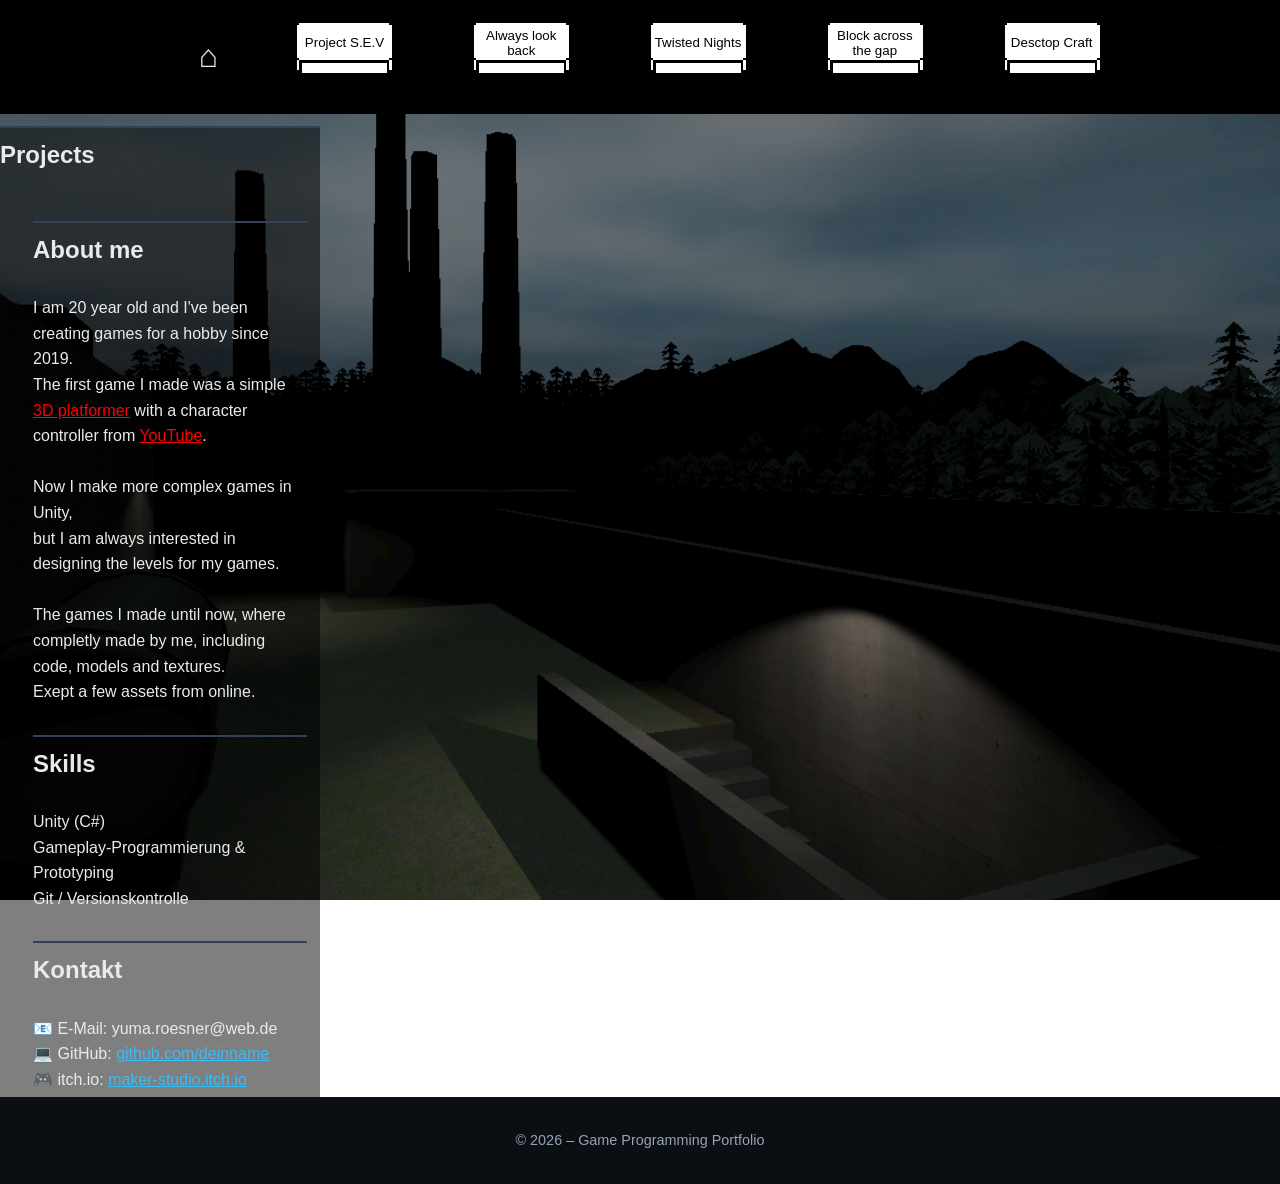
==== index.html @ e2d0407d "Fix typos in game description text" ====
<!DOCTYPE html>
<html lang="de">
	<head>
		<meta charset="UTF-8">
		<meta name="viewport" content="width=device-width, initial-scale=1.0">
		<title>Game Programming Portfolio – Yuma</title>
		
		<meta property="og:title" content="Yuma Roesner - Portfolio">
		<meta property="og:description" content="Home">
		<meta property="og:image" content="https://yuma-r.github.io/Home/Images/Yuma.png">
		<meta property="og:url" content="https://yuma-r.github.io/Home/index.html">
		<meta property="og:type" content="website">
		
		<link rel="stylesheet" href="Css/style.css">
		
		<style>
		html { 
			background: url(Images/bg_03.png) no-repeat center center fixed; 
			-webkit-background-size: cover;
			-moz-background-size: cover;
			-o-background-size: cover;
			background-size: cover;
			}
		</style>
	</head>
	
	<body style="background-color:transparent;">
		
		<div class="Nav">
			<a class="NavContent">
				<h1>⌂</h1>
			</a>
			<a href="games/PSEV.html" class="NavContent">
				<button>
					<span>Project S.E.V</span>
				</button>
			</a>
			<a href="games/alb.html" class="NavContent">
				<button>
					<span>Always look back</span>
				</button>
			</a>
			<a href="games/TN.html" class="NavContent">
				<button>
					<span>Twisted Nights</span>
				</button>
			</a>
			<a href="games/batg.html" class="NavContent">
				<button>
					<span>Block across the gap</span>
				</button>
			</a>
			<a href="games/DC.html" class="NavContent">
				<button>
					<span>Desctop Craft</span>
				</button>
			</a>
		</div>
	
		<br/>
		<div style="margin-top: 100px; max-width: 25%; background-color: rgba(0, 0, 0, 0.5);">
			<h2>Projects</h2>
		
			<div class="projects">
		
				<table>
					<tbody>
						<tr>
							<td>
								<h2>About me</h2>
							</td>
						<tr/>
						<tr>
							<td>
								I am 20 year old and I've been creating games for a hobby since 2019.<br/>
								The first game I made was a simple <a href="https://mistermaker-71.itch.io/matrix-jump" target="#">3D platformer</a> with a character controller from <a href="https://www.youtube.com/watch?v=XAC8U9-dTZU" target="#" >YouTube</a>.<br/>
								<br/>
								Now I make more complex games in Unity,<br/>
								but I am always interested in designing the levels for my games.<br/>
								<br/>
								The games I made until now, where completly made by me, including code, models and textures.<br/>
								Exept a few assets from online.<br/>
							</td>
						<tr/>
						<tr>
							<td>
								<h2>Skills</h2>
							</td>
						<tr/>
						<tr>
							<td>
								Unity (C#)<br/>
								Gameplay-Programmierung & Prototyping<br/>
								Git / Versionskontrolle
							</td>
						<tr/>
						
						<tr>
							<td>
								<h2>Kontakt</h2>
							</td>
						<tr/>
						<tr>
							<td>
								📧 E-Mail: yuma.roesner@web.de<br/>
								💻 GitHub: <a href="#" style="color:#38bdf8;">github.com/deinname</a><br/>
								🎮 itch.io: <a href="https://maker-studio.itch.io/" style="color:#38bdf8;">maker-studio.itch.io</a>
							</td>
						<tr/>
					</tbody>
				</table>
		
			</div>
		</div>
		
		<footer>
			© 2026 – Game Programming Portfolio
		</footer>
		
	</body>
</html>
---- Css/style.css ----
body {
	margin: 0;
	font-family: Arial, Helvetica, sans-serif;
	background-color: #0f1115;
	color: #eaeaea;
	line-height: 1.6;
}

header {
	/*text-align: center;*/
	
	padding: 3rem 1.5rem;
	background: linear-gradient(135deg, #1f2933, #111827);
	background-image: url('Images/bg_01.png');
	/*background-attachment: fixed;*/
	background-size: cover;
	background-size: 100% auto;
	background-repeat: no-repeat;
	
	display: grid;
}

header h1 {
	font-size: 2.5rem;
	margin-bottom: 0.5rem;
}

header {
	position: relative;
	background-image: url('Images/bg_01.png');
	background-size: cover;
	background-repeat: no-repeat;
}

/* DAS ist der entscheidende Teil */
.header-content {
	max-width: 1000px;
	margin: 0 auto;
	padding: 3rem 1.5rem;

	display: grid;
	grid-template-columns: 1fr auto;
	gap: 2.5rem;
	align-items: center;
}

.container {
	max-width: 1000px;
	margin: 0 auto;
	padding: 3rem 1.5rem;
}



.header-text h1 {
	margin: 0;
}

.header-text p {
	margin-top: 1rem;
	max-width: 600px;
}

.header-image img {
	width: 200px;
	border-radius: 8px;
}



section {
	max-width: 1000px;
	margin: auto;
	padding: 3rem 1.5rem;
}

h2 {
	border-top: 2px solid #334155;
	padding-top: 0.5rem;
	margin-top: 1.5rem;
}

.projects {
	display: grid;
	grid-template-columns: repeat(auto-fit, minmax(280px, 1fr));
	gap: 1.5rem;
	padding-left: 30px;
	padding-right: 30px;
}

.project {
	background-color: #161b22;
	padding: 1.5rem;
	border-radius: 8px;
}

.project h3 {
	margin-top: 0;
}

.project p {
	font-size: 0.95rem;
	color: #d1d5db;
}

.project a {
	display: inline-block;
	margin-top: 0.8rem;
	color: #38bdf8;
	text-decoration: none;
	max-width: 100px;
}

.project a:hover {
	text-decoration: underline;
}

ul {
	padding-left: 1.2rem;
}

footer {
	text-align: center;
	padding: 2rem;
	background-color: #0b0e13;
	font-size: 0.9rem;
	color: #94a3b8;
}

.row {
	background-size: cover;
	background-repeat: no-repeat;
	background-position: center;
	vertical-align:top
}

button {
	background-image: url(../Images/UI/B1_a.png);
	background-repeat: no-repeat;
	background-position: 50% 50%;
	background-size: 100%;
	height: 65px;
	width: 100px;
	border: none;
	background-color: rgba(0, 0, 0, 0);
	image-rendering: pixelated;
}
button:hover{
	background-image: url(../Images/UI/B1_b.png);
}

button span {
	display: inline-block;
}
button:hover span {
	transform: translateY(5px);
}

			
.Nav {
	position: fixed;
	background-color: black;
	width: 100%;
	padding: 10px;
	display: flex;
	justify-content: center;
	z-index: 4000;
}

.NavContent{
	text-decoration: none;
}
a.NavContent {
	margin-left: 3%;
	margin-right: 3%;
}

button.Info{
	font-size: 40px;
}


a:link {
  color: red;
}

a:visited {
  color: darkred;
}

a:hover {
  color: rgb(200 0 0);
}

a:active {
  color: pink;
}


.zoom-img {
    width: 300px;
    transition: transform 0.3s ease;
    cursor: pointer;
}
.zoom-img:hover {
    transform: scale(1.5);
}
#overlay {
    position: fixed;
    top: 0;
    left: 0;
    width: 100%;
    height: 100%;
    background: rgba(0,0,0,0.8);
    display: none;
    justify-content: center;
    align-items: center;
}
#overlay img {
    max-width: 90%;
    max-height: 90%;
}


.zoom-click {
    width: 300px;
    transition: all 0.3s ease;
    cursor: pointer;
}
.zoom-click.active {
    position: fixed;
    top: 50%;
    left: 50%;
    transform: translate(-50%, -50%) scale(2);
    z-index: 1000;
}
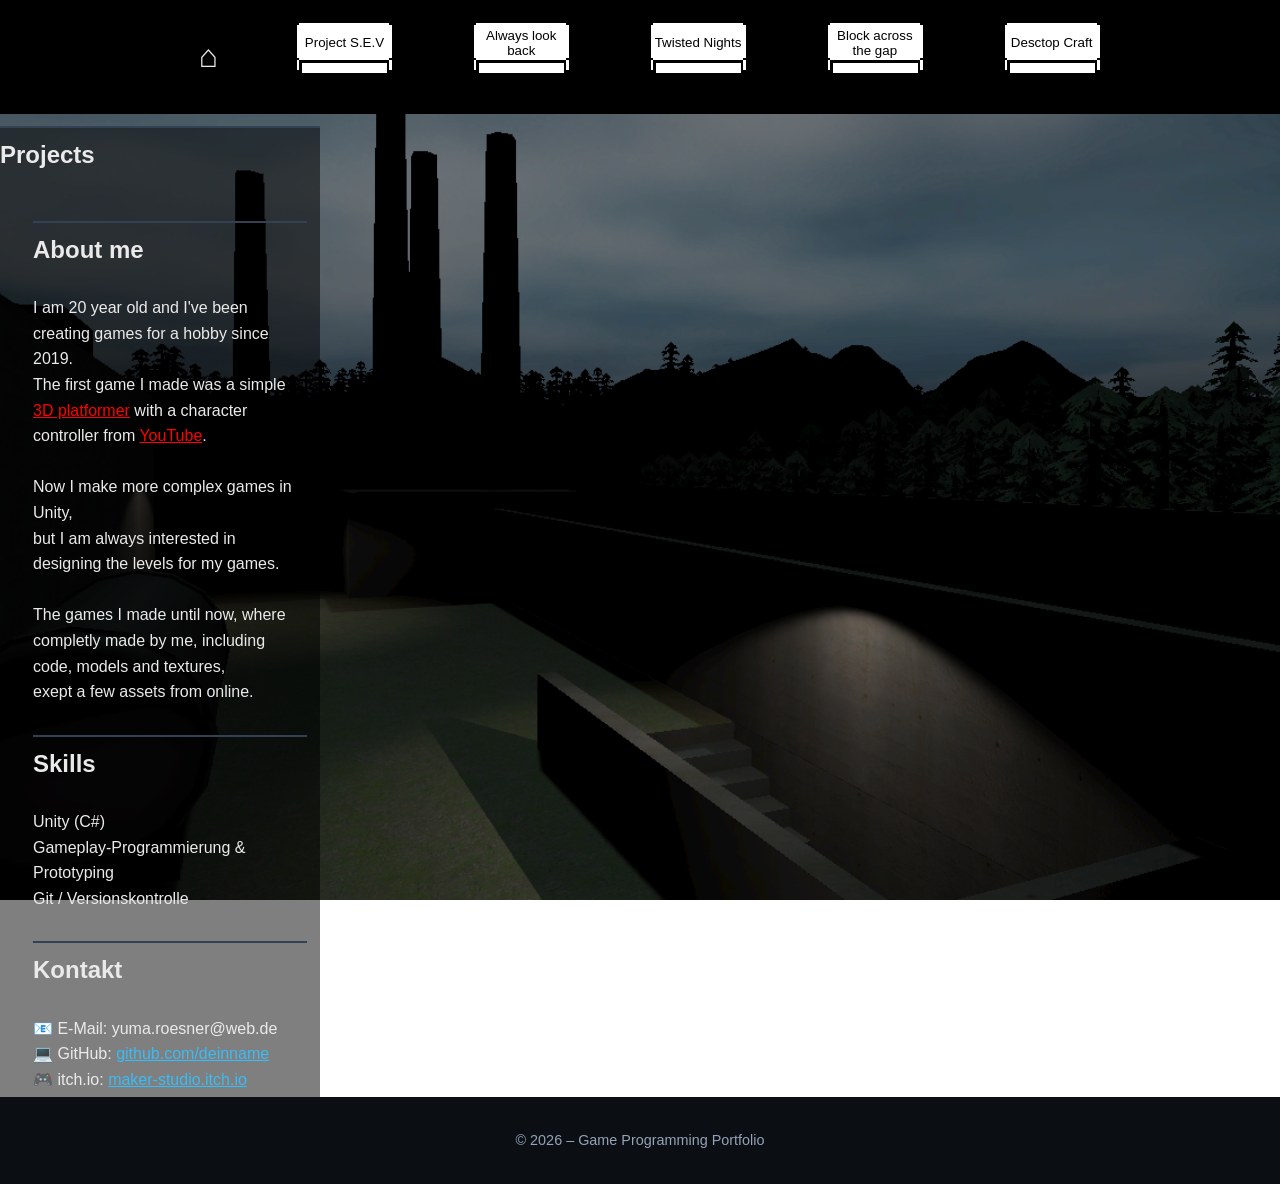
==== commit 9f0a608a: "Fix typos in game description text" ====
--- a/index.html
+++ b/index.html
@@ -78,8 +78,8 @@
 								Now I make more complex games in Unity,<br/>
 								but I am always interested in designing the levels for my games.<br/>
 								<br/>
-								The games I made until now, where completly made by me, including code, models and textures.<br/>
-								Exept a few assets from online.<br/>
+								The games I made until now, where completly made by me, including code, models and textures,<br/>
+								exept a few assets from online.<br/>
 							</td>
 						<tr/>
 						<tr>
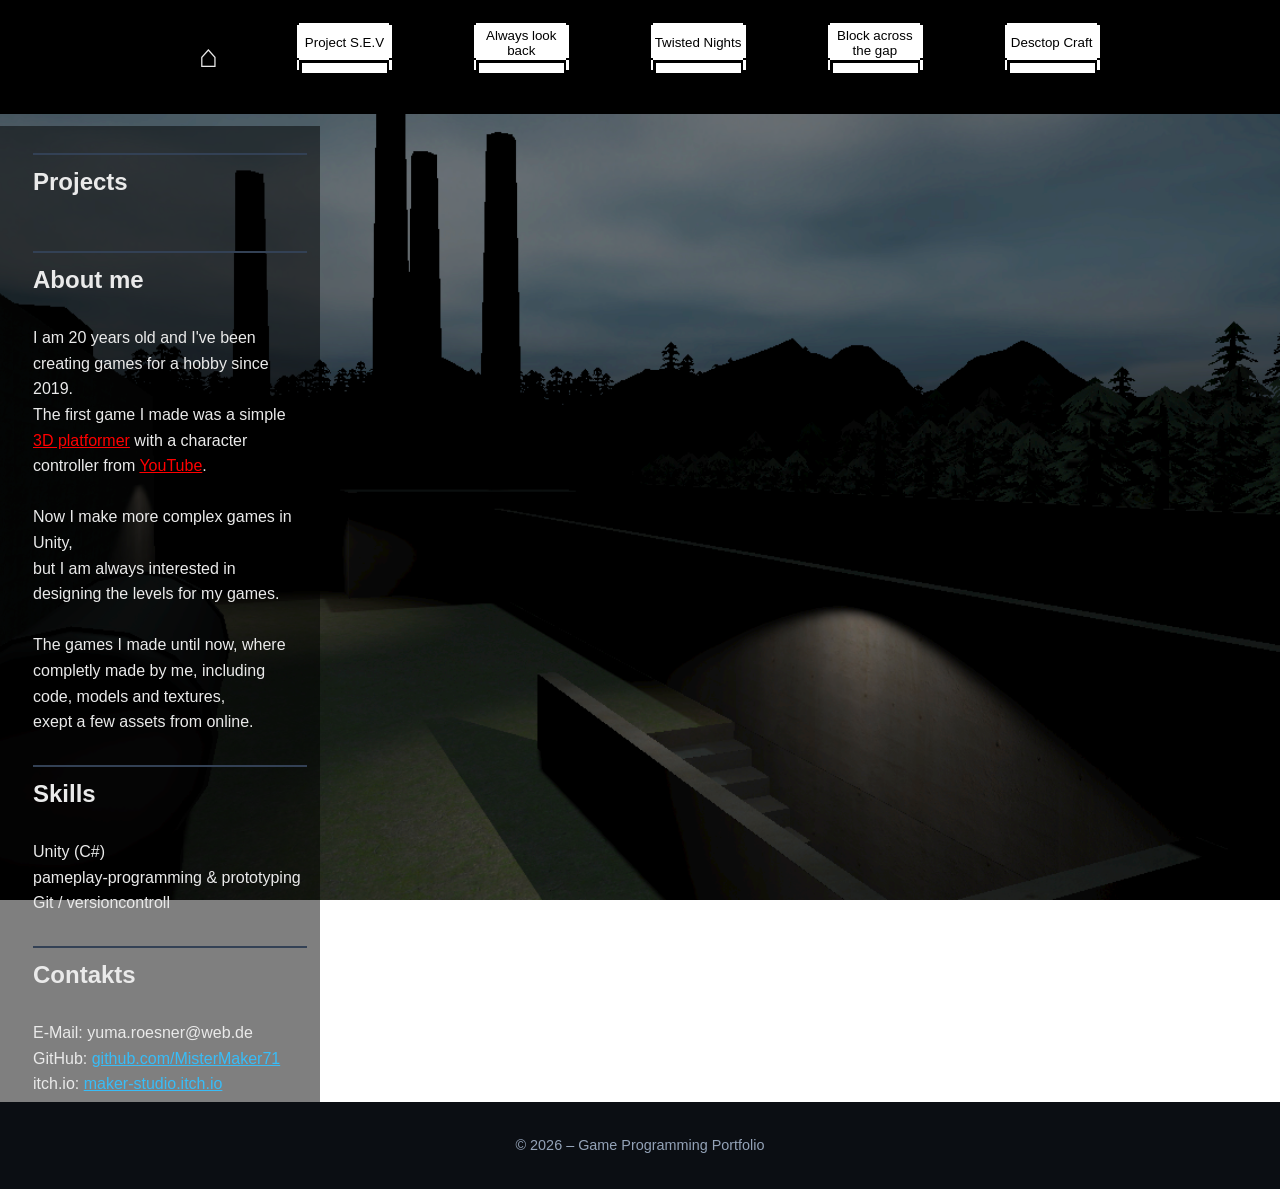
==== commit ed06a0ab: "Update index.html" ====
--- a/index.html
+++ b/index.html
@@ -59,12 +59,16 @@
 	
 		<br/>
 		<div style="margin-top: 100px; max-width: 25%; background-color: rgba(0, 0, 0, 0.5);">
-			<h2>Projects</h2>
 		
 			<div class="projects">
 		
 				<table>
 					<tbody>
+						<tr>
+							<td>			
+								<h2>Projects</h2>
+							</td>
+						<tr/>
 						<tr>
 							<td>
 								<h2>About me</h2>
@@ -72,7 +76,7 @@
 						<tr/>
 						<tr>
 							<td>
-								I am 20 year old and I've been creating games for a hobby since 2019.<br/>
+								I am 20 years old and I've been creating games for a hobby since 2019.<br/>
 								The first game I made was a simple <a href="https://mistermaker-71.itch.io/matrix-jump" target="#">3D platformer</a> with a character controller from <a href="https://www.youtube.com/watch?v=XAC8U9-dTZU" target="#" >YouTube</a>.<br/>
 								<br/>
 								Now I make more complex games in Unity,<br/>
@@ -90,21 +94,21 @@
 						<tr>
 							<td>
 								Unity (C#)<br/>
-								Gameplay-Programmierung & Prototyping<br/>
-								Git / Versionskontrolle
+								pameplay-programming & prototyping<br/>
+								Git / versioncontroll
 							</td>
 						<tr/>
 						
 						<tr>
 							<td>
-								<h2>Kontakt</h2>
+								<h2>Contakts</h2>
 							</td>
 						<tr/>
 						<tr>
 							<td>
-								📧 E-Mail: yuma.roesner@web.de<br/>
-								💻 GitHub: <a href="#" style="color:#38bdf8;">github.com/deinname</a><br/>
-								🎮 itch.io: <a href="https://maker-studio.itch.io/" style="color:#38bdf8;">maker-studio.itch.io</a>
+								E-Mail: yuma.roesner@web.de<br/>
+								GitHub: <a href="https://github.com/MisterMaker71" style="color:#38bdf8;">github.com/MisterMaker71</a><br/>
+								itch.io: <a href="https://maker-studio.itch.io/" style="color:#38bdf8;">maker-studio.itch.io</a>
 							</td>
 						<tr/>
 					</tbody>
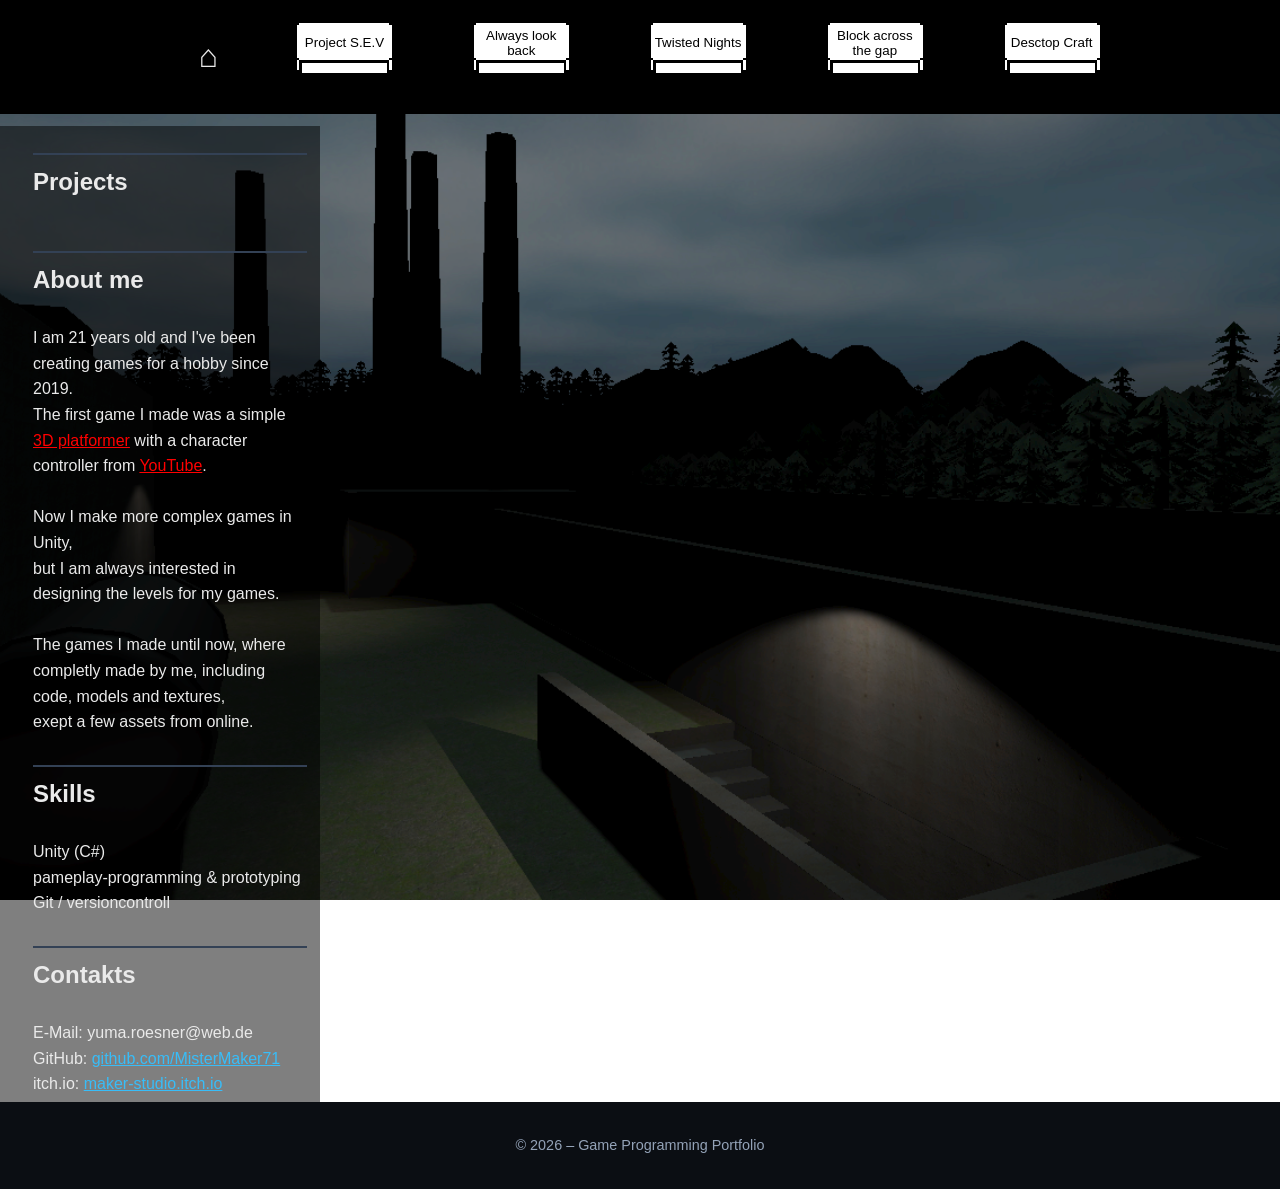
==== commit 15fa7059: "Update age" ====
--- a/index.html
+++ b/index.html
@@ -76,7 +76,7 @@
 						<tr/>
 						<tr>
 							<td>
-								I am 20 years old and I've been creating games for a hobby since 2019.<br/>
+								I am <a>21<a/> years old and I've been creating games for a hobby since 2019.<br/>
 								The first game I made was a simple <a href="https://mistermaker-71.itch.io/matrix-jump" target="#">3D platformer</a> with a character controller from <a href="https://www.youtube.com/watch?v=XAC8U9-dTZU" target="#" >YouTube</a>.<br/>
 								<br/>
 								Now I make more complex games in Unity,<br/>
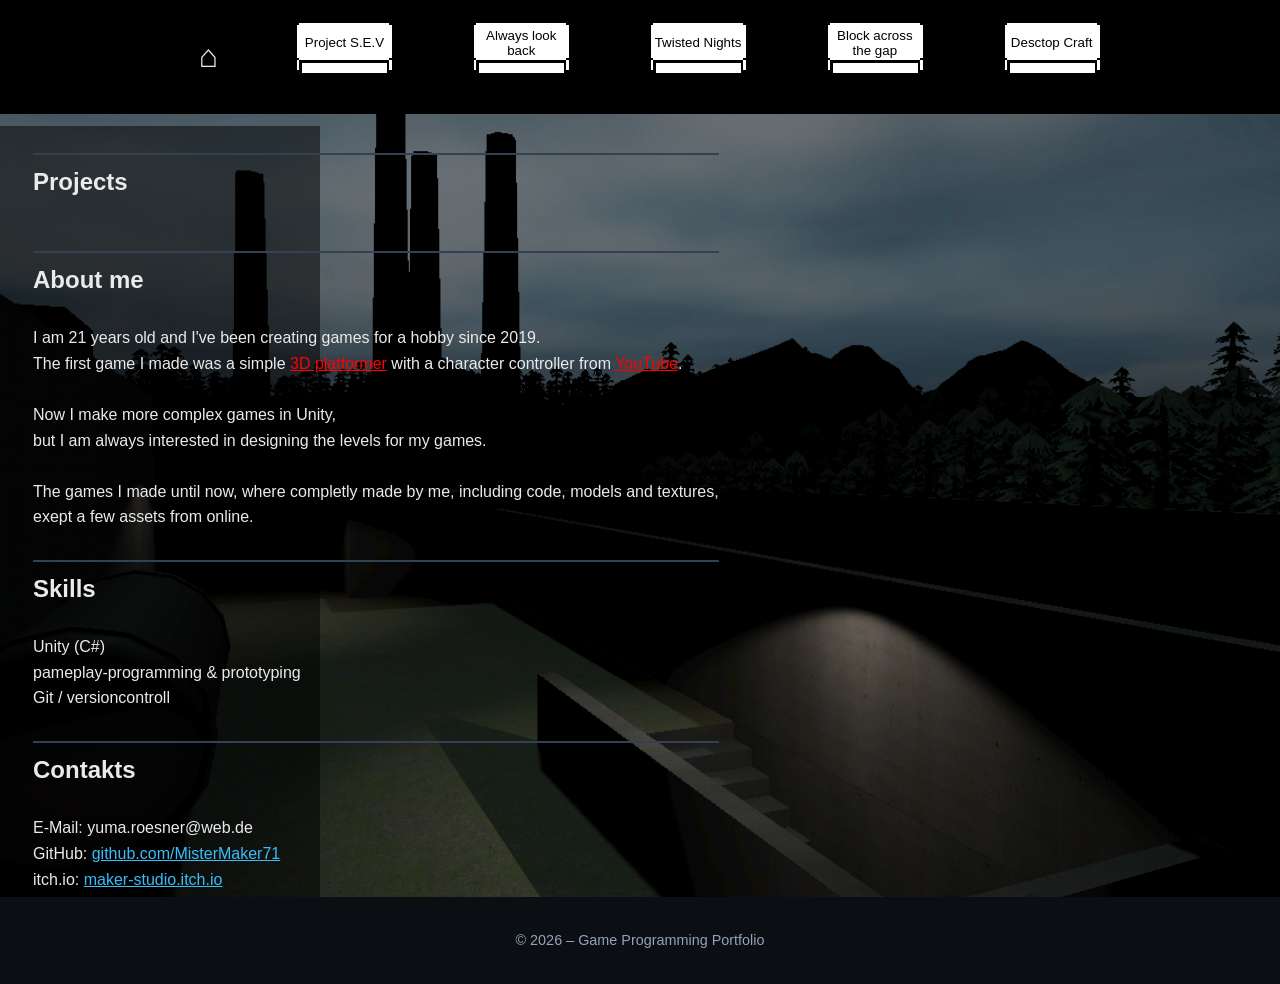
==== commit 9e978a2f: "Update index.html" ====
--- a/index.html
+++ b/index.html
@@ -76,7 +76,7 @@
 						<tr/>
 						<tr>
 							<td>
-								I am <a>21<a/> years old and I've been creating games for a hobby since 2019.<br/>
+								I am <span style="white-space: nowrap">21<span/> years old and I've been creating games for a hobby since 2019.<br/>
 								The first game I made was a simple <a href="https://mistermaker-71.itch.io/matrix-jump" target="#">3D platformer</a> with a character controller from <a href="https://www.youtube.com/watch?v=XAC8U9-dTZU" target="#" >YouTube</a>.<br/>
 								<br/>
 								Now I make more complex games in Unity,<br/>
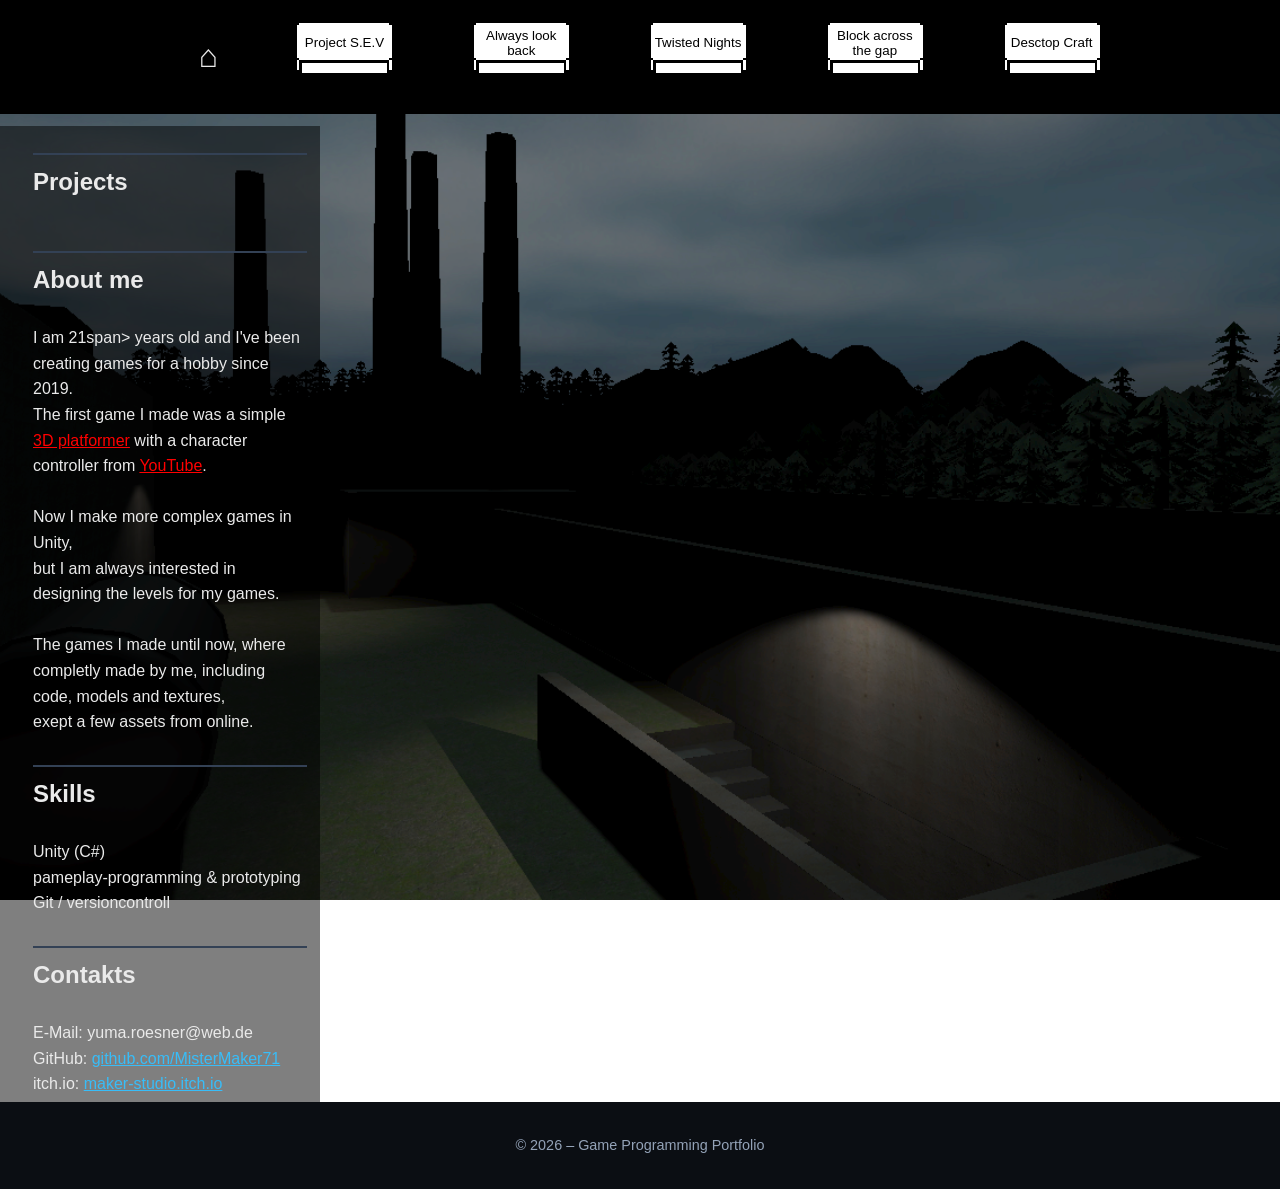
==== commit 631003ae: "Update index.html" ====
--- a/index.html
+++ b/index.html
@@ -76,7 +76,7 @@
 						<tr/>
 						<tr>
 							<td>
-								I am <span style="white-space: nowrap">21<span/> years old and I've been creating games for a hobby since 2019.<br/>
+								I am <span style="white-space: nowrap">21</span>span> years old and I've been creating games for a hobby since 2019.<br/>
 								The first game I made was a simple <a href="https://mistermaker-71.itch.io/matrix-jump" target="#">3D platformer</a> with a character controller from <a href="https://www.youtube.com/watch?v=XAC8U9-dTZU" target="#" >YouTube</a>.<br/>
 								<br/>
 								Now I make more complex games in Unity,<br/>
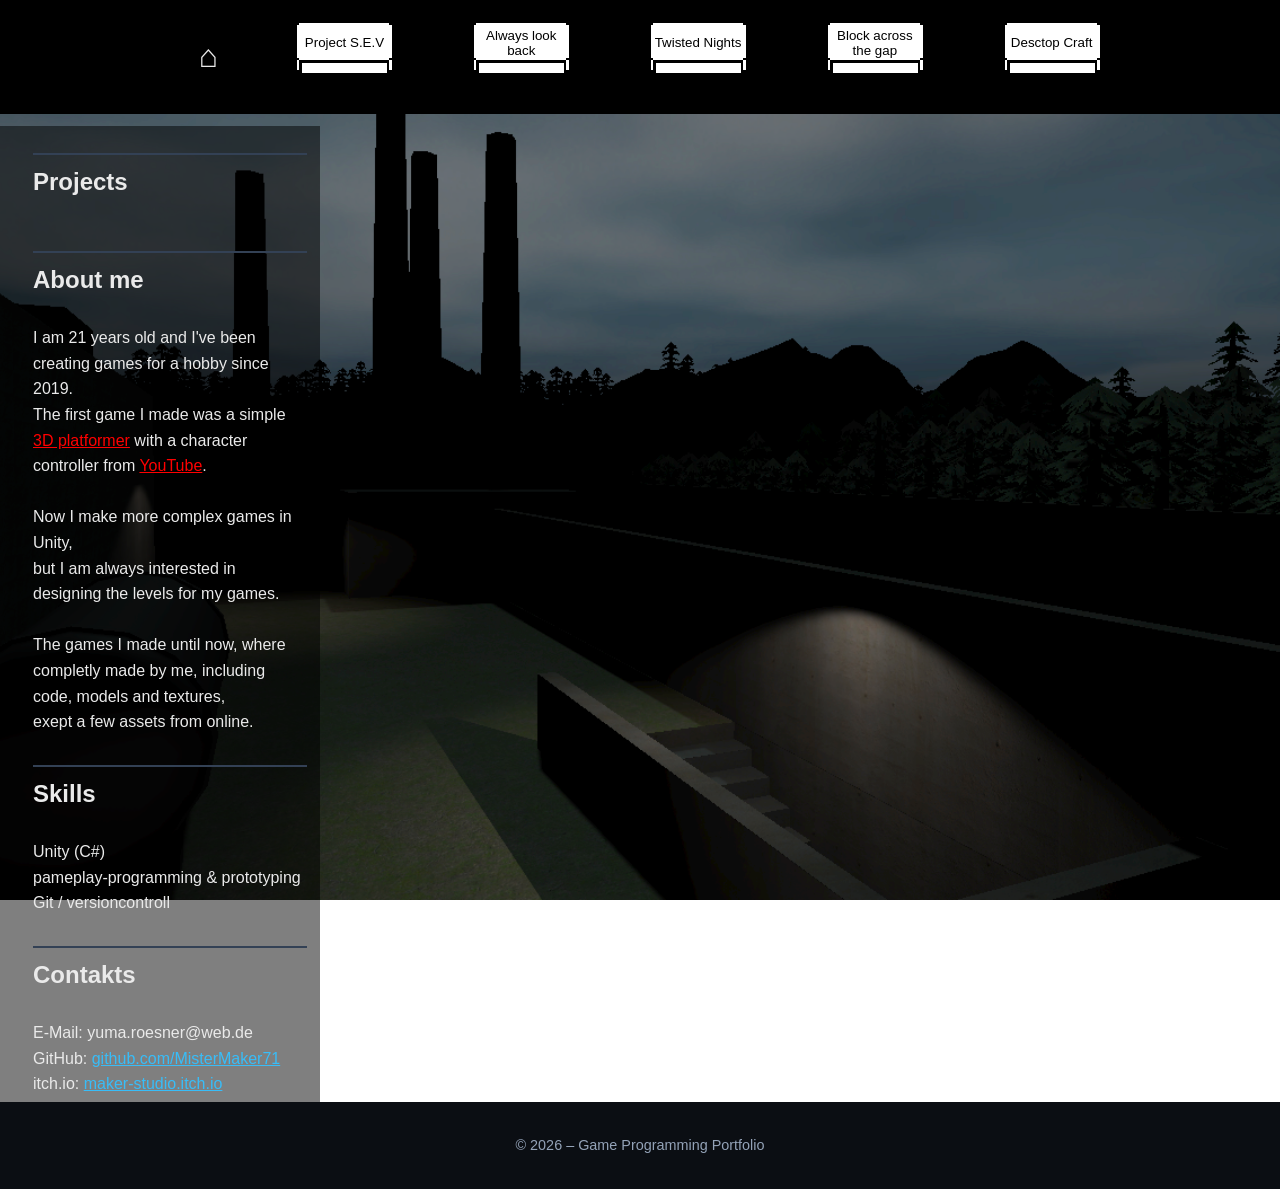
==== commit ff459a0a: "Update index.html" ====
--- a/index.html
+++ b/index.html
@@ -22,6 +22,10 @@
 			background-size: cover;
 			}
 		</style>
+		<script>
+			var lDate = document.getElementById('txtLeaveDate').innerHTML;
+			var myDate = new Date(lDate);
+		</script>
 	</head>
 	
 	<body style="background-color:transparent;">
@@ -76,7 +80,7 @@
 						<tr/>
 						<tr>
 							<td>
-								I am <span style="white-space: nowrap">21</span>span> years old and I've been creating games for a hobby since 2019.<br/>
+								I am <span style="white-space: nowrap">21</span> years old and I've been creating games for a hobby since 2019.<br/>
 								The first game I made was a simple <a href="https://mistermaker-71.itch.io/matrix-jump" target="#">3D platformer</a> with a character controller from <a href="https://www.youtube.com/watch?v=XAC8U9-dTZU" target="#" >YouTube</a>.<br/>
 								<br/>
 								Now I make more complex games in Unity,<br/>
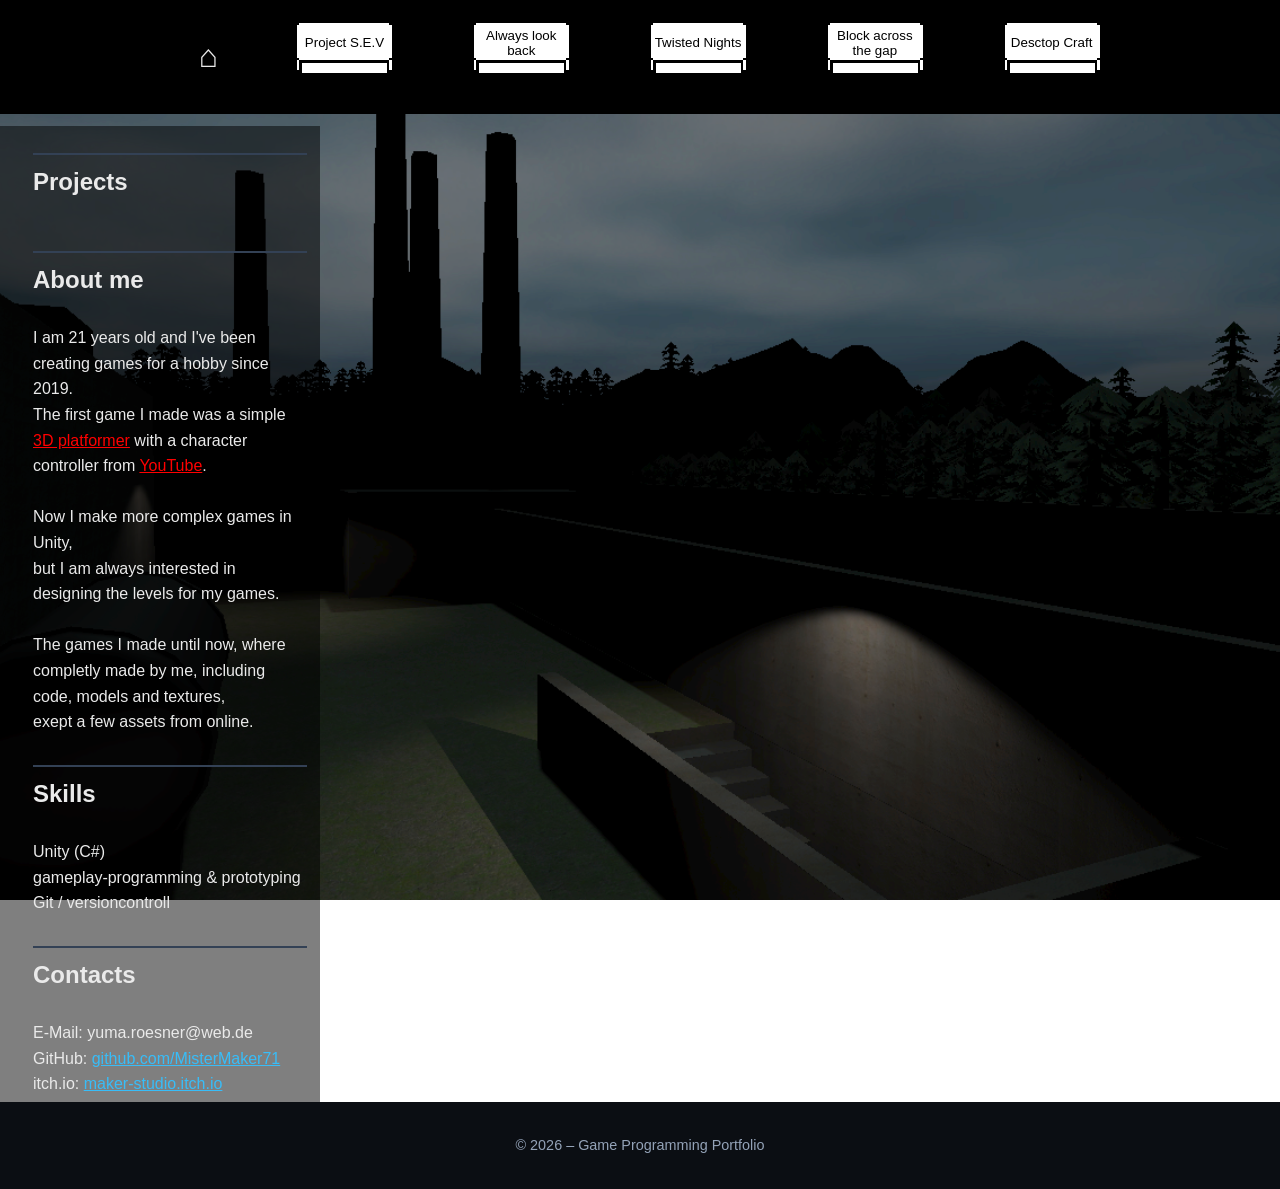
==== commit 5f739a7e: "Update index.html" ====
--- a/index.html
+++ b/index.html
@@ -98,14 +98,14 @@
 						<tr>
 							<td>
 								Unity (C#)<br/>
-								pameplay-programming & prototyping<br/>
+								gameplay-programming & prototyping<br/>
 								Git / versioncontroll
 							</td>
 						<tr/>
 						
 						<tr>
 							<td>
-								<h2>Contakts</h2>
+								<h2>Contacts</h2>
 							</td>
 						<tr/>
 						<tr>
